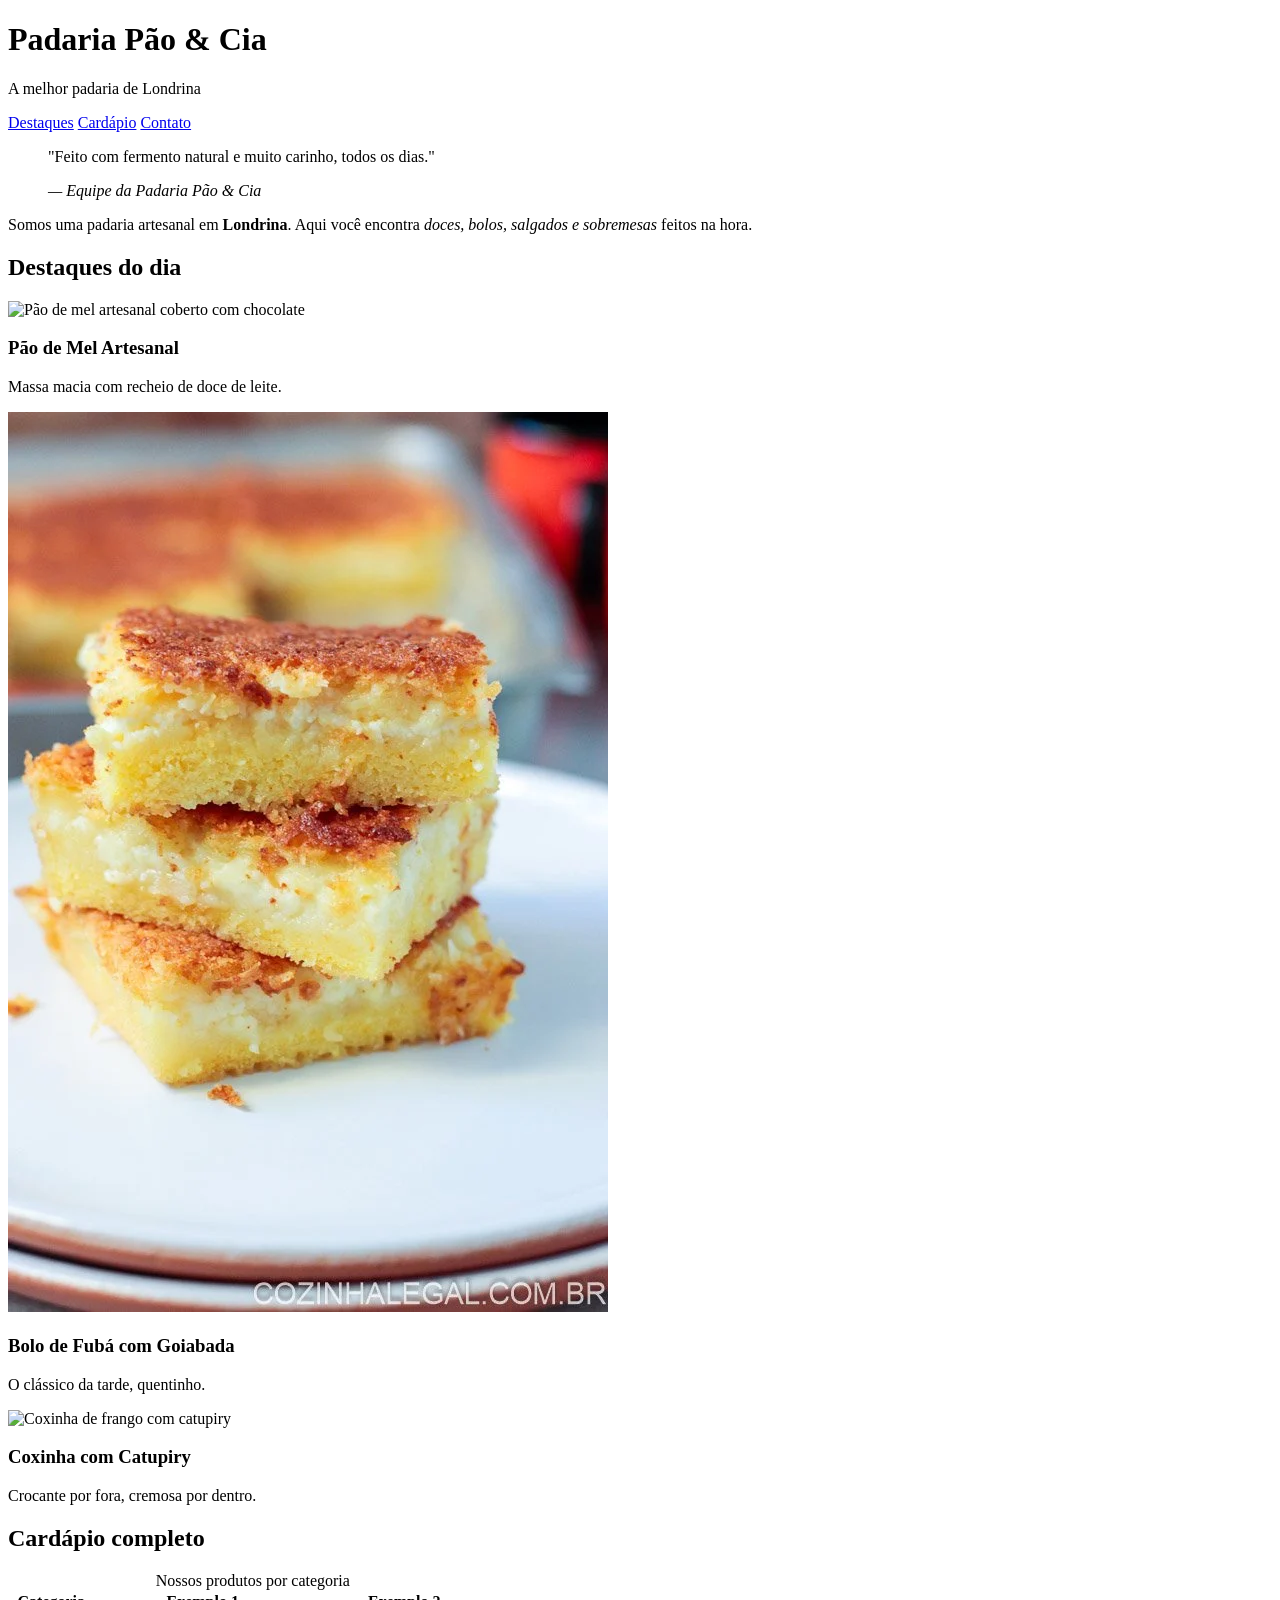
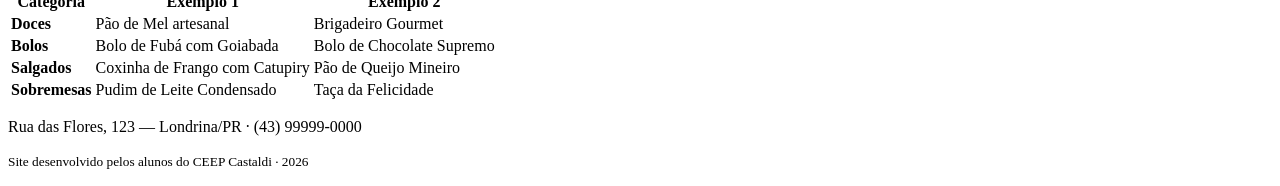
==== index.html @ ece178a4 "ok" ====
<!DOCTYPE html>
<html lang="pt-BR">
<head>
    <meta charset="UTF-8">
    <meta name="viewport" content="width=device-width, initial-scale=1.0">
    <title>Padaria em Londrina</title>
    <link rel="stylesheet" href="style.css">
</head>
<body>

    <!-- CABEÇALHO: identidade + menu de navegação -->
    <header class="cabecalho">
        <h1>Padaria Pão &amp; Cia</h1>
        <p class="subtitulo">A melhor padaria de Londrina</p>
        <nav class="menu">
            <a href="#destaques">Destaques</a>
            <a href="#cardapio">Cardápio</a>
            <a href="#contato">Contato</a>
        </nav>
    </header>

    <main>

        <!-- APRESENTAÇÃO: tags de autoria (blockquote, cite, strong, em) -->
        <section class="intro">
            <blockquote>
                <p>"Feito com fermento natural e muito carinho, todos os dias."</p>
                <cite>— Equipe da Padaria Pão &amp; Cia</cite>
            </blockquote>
            <p>Somos uma padaria artesanal em <strong>Londrina</strong>. Aqui você encontra
               <em>doces, bolos, salgados e sobremesas</em> feitos na hora.</p>
        </section>

        <!-- DESTAQUES: cards em Flexbox -->
        <section id="destaques" class="destaques">
            <h2>Destaques do dia</h2>
            <div class="cards">
                <article class="card">
                    <!-- Troque a URL abaixo pelo caminho da sua foto: src="img/pao-de-mel.jpg" -->
                    <img src="https://placehold.co/300x200?text=Pao+de+Mel" alt="Pão de mel artesanal coberto com chocolate">
                    <h3>Pão de Mel Artesanal</h3>
                    <p>Massa macia com recheio de doce de leite.</p>
                </article>
                <article class="card">
                    <img src="Bolo-Fuba-Cremoso.png" alt="Fatia de bolo de fubá com goiabada">
                    <h3>Bolo de Fubá com Goiabada</h3>
                    <p>O clássico da tarde, quentinho.</p>
                </article>
                <article class="card">
                    <img src="https://placehold.co/300x200?text=Coxinha" alt="Coxinha de frango com catupiry">
                    <h3>Coxinha com Catupiry</h3>
                    <p>Crocante por fora, cremosa por dentro.</p>
                </article>
            </div>
        </section>

        <!-- CARDÁPIO: a tabela original, agora semântica e estilizada -->
        <section id="cardapio" class="cardapio">
            <h2>Cardápio completo</h2>
            <table class="tabela-cardapio">
                <caption>Nossos produtos por categoria</caption>
                <thead>
                    <tr>
                        <th scope="col">Categoria</th>
                        <th scope="col">Exemplo 1</th>
                        <th scope="col">Exemplo 2</th>
                    </tr>
                </thead>
                <tbody>
                    <tr>
                        <td><strong>Doces</strong></td>
                        <td>Pão de Mel artesanal</td>
                        <td>Brigadeiro Gourmet</td>
                    </tr>
                    <tr>
                        <td><strong>Bolos</strong></td>
                        <td>Bolo de Fubá com Goiabada</td>
                        <td>Bolo de Chocolate Supremo</td>
                    </tr>
                    <tr>
                        <td><strong>Salgados</strong></td>
                        <td>Coxinha de Frango com Catupiry</td>
                        <td>Pão de Queijo Mineiro</td>
                    </tr>
                    <tr>
                        <td><strong>Sobremesas</strong></td>
                        <td>Pudim de Leite Condensado</td>
                        <td>Taça da Felicidade</td>
                    </tr>
                </tbody>
            </table>
        </section>

    </main>

    <!-- RODAPÉ -->
    <footer id="contato" class="rodape">
        <p>Rua das Flores, 123 — Londrina/PR · (43) 99999-0000</p>
        <p><small>Site desenvolvido pelos alunos do CEEP Castaldi · 2026</small></p>
    </footer>

</body>
</html>
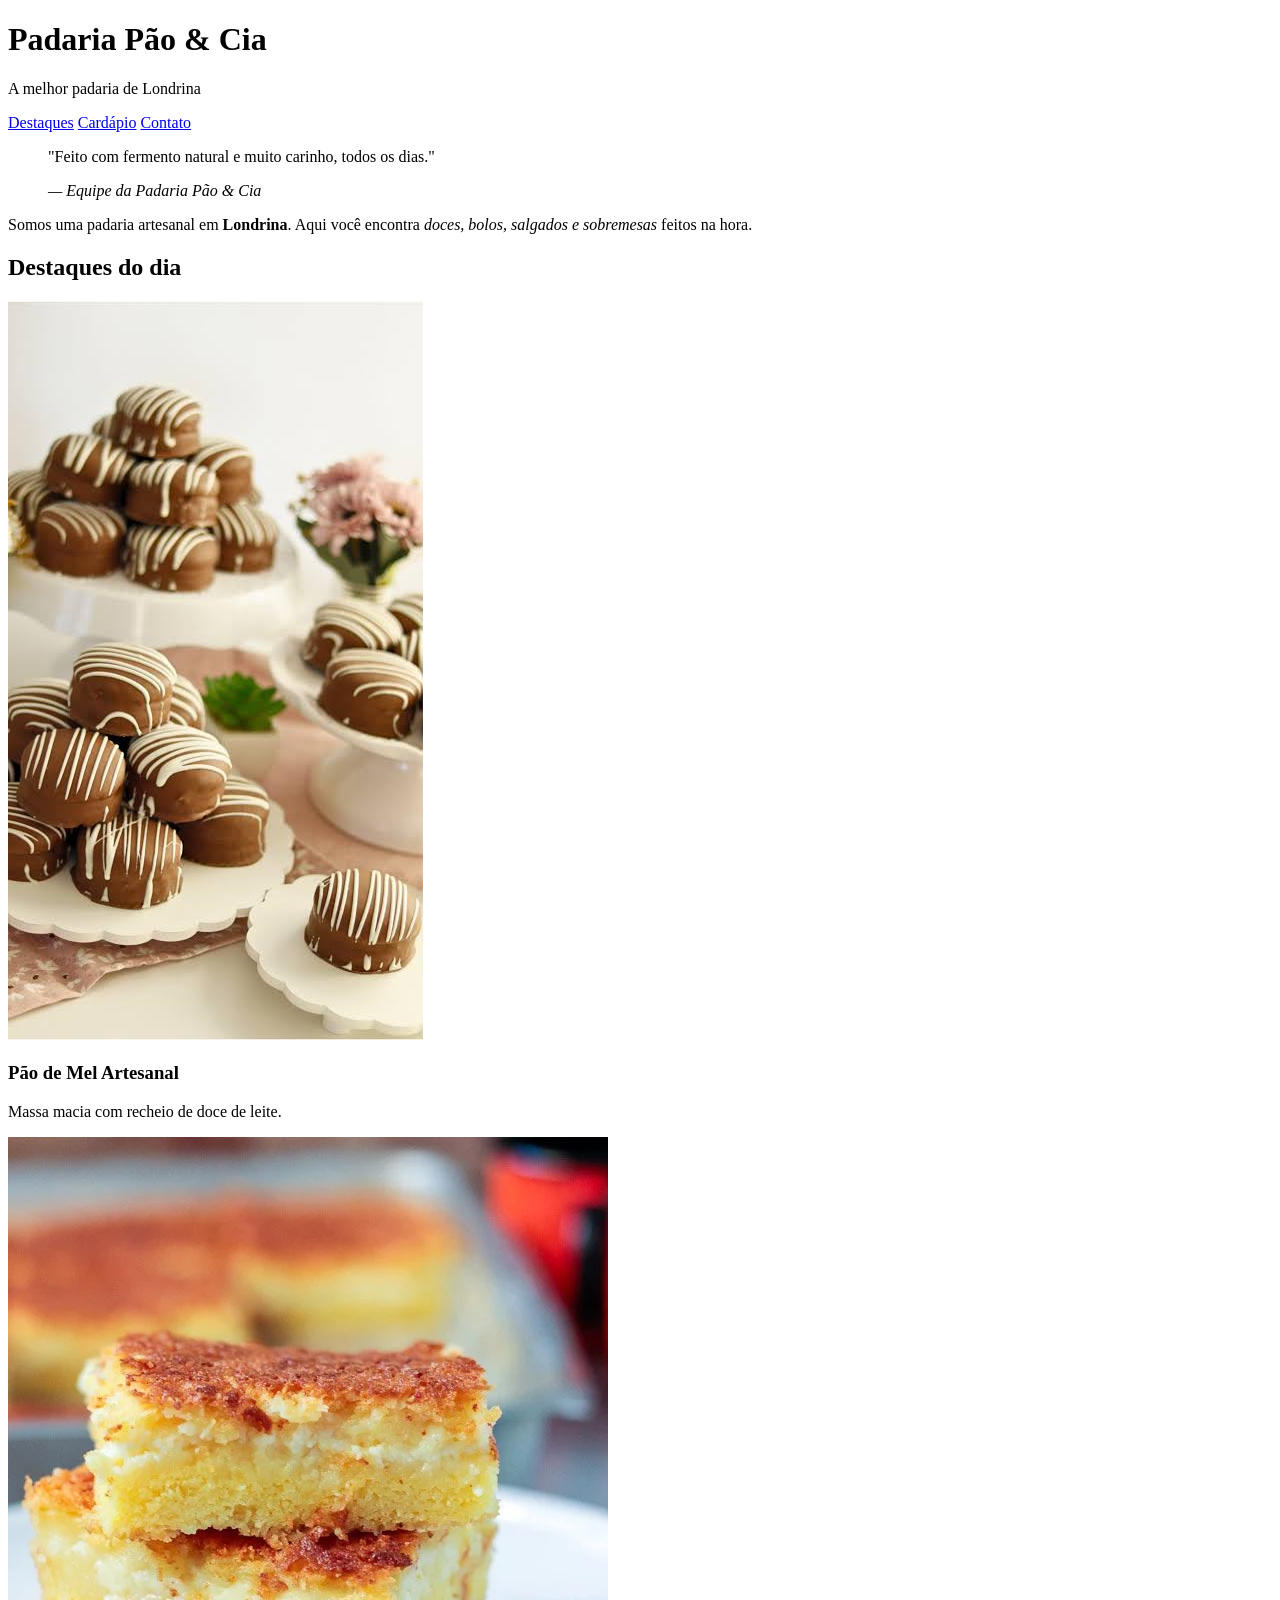
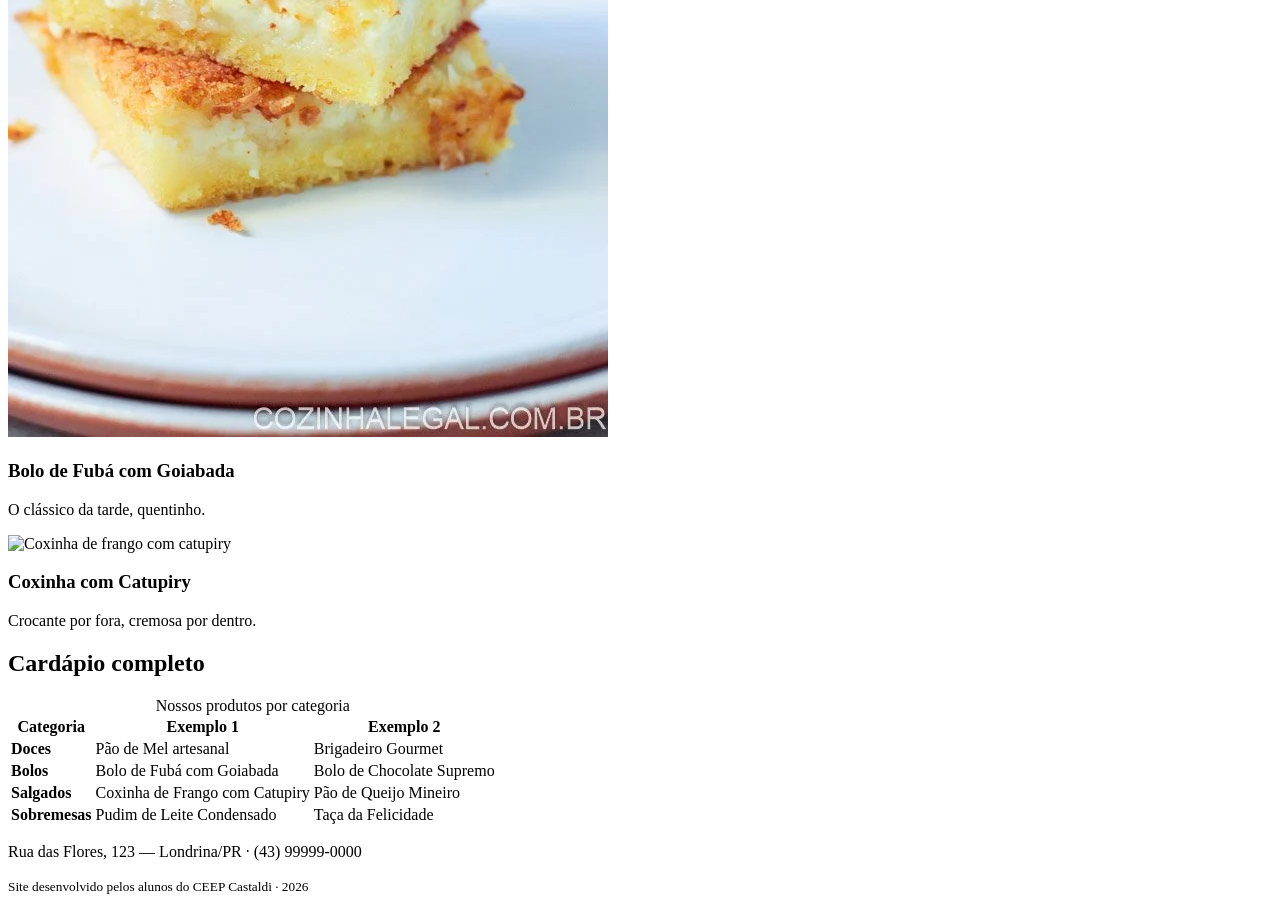
==== commit f03275c8: "ok" ====
--- a/index.html
+++ b/index.html
@@ -37,7 +37,7 @@
             <div class="cards">
                 <article class="card">
                     <!-- Troque a URL abaixo pelo caminho da sua foto: src="img/pao-de-mel.jpg" -->
-                    <img src="https://placehold.co/300x200?text=Pao+de+Mel" alt="Pão de mel artesanal coberto com chocolate">
+                    <img src="pão de mel.png" alt="Pão de mel artesanal coberto com chocolate">
                     <h3>Pão de Mel Artesanal</h3>
                     <p>Massa macia com recheio de doce de leite.</p>
                 </article>
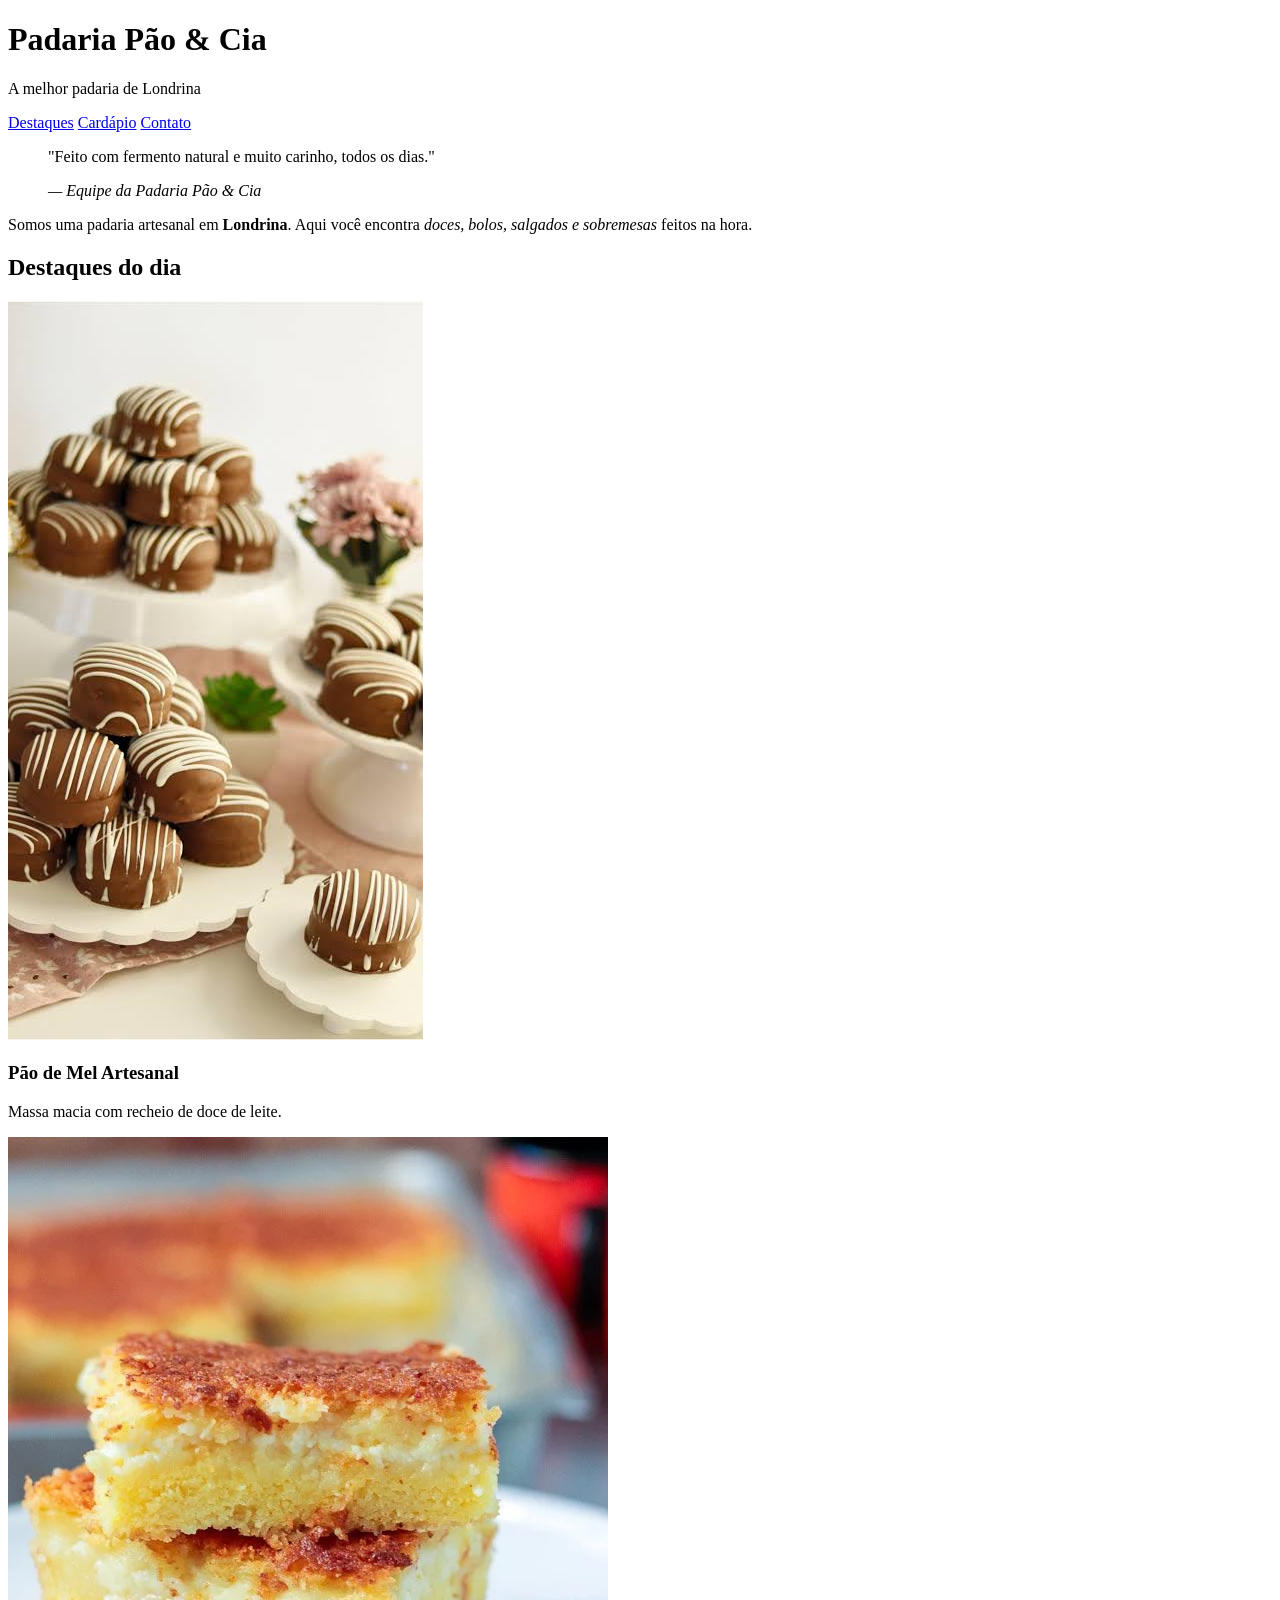
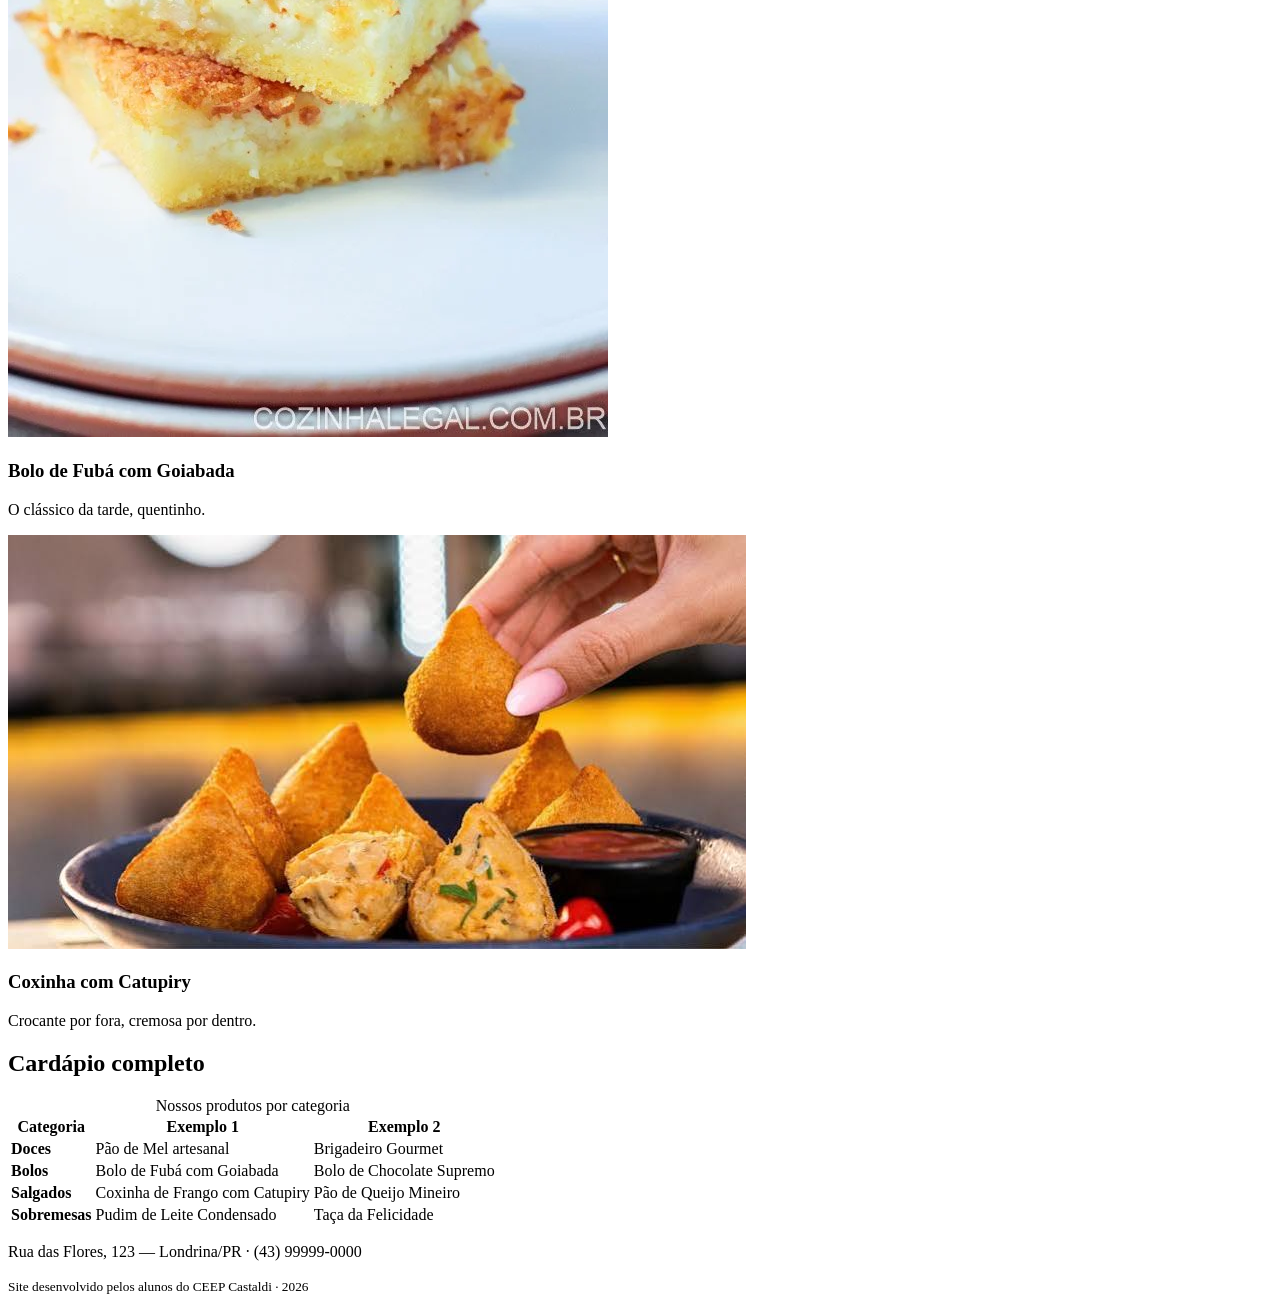
==== commit 09b026f7: "ok" ====
--- a/index.html
+++ b/index.html
@@ -47,7 +47,7 @@
                     <p>O clássico da tarde, quentinho.</p>
                 </article>
                 <article class="card">
-                    <img src="https://placehold.co/300x200?text=Coxinha" alt="Coxinha de frango com catupiry">
+                    <img src="coxinha.png" alt="Coxinha de frango com catupiry">
                     <h3>Coxinha com Catupiry</h3>
                     <p>Crocante por fora, cremosa por dentro.</p>
                 </article>
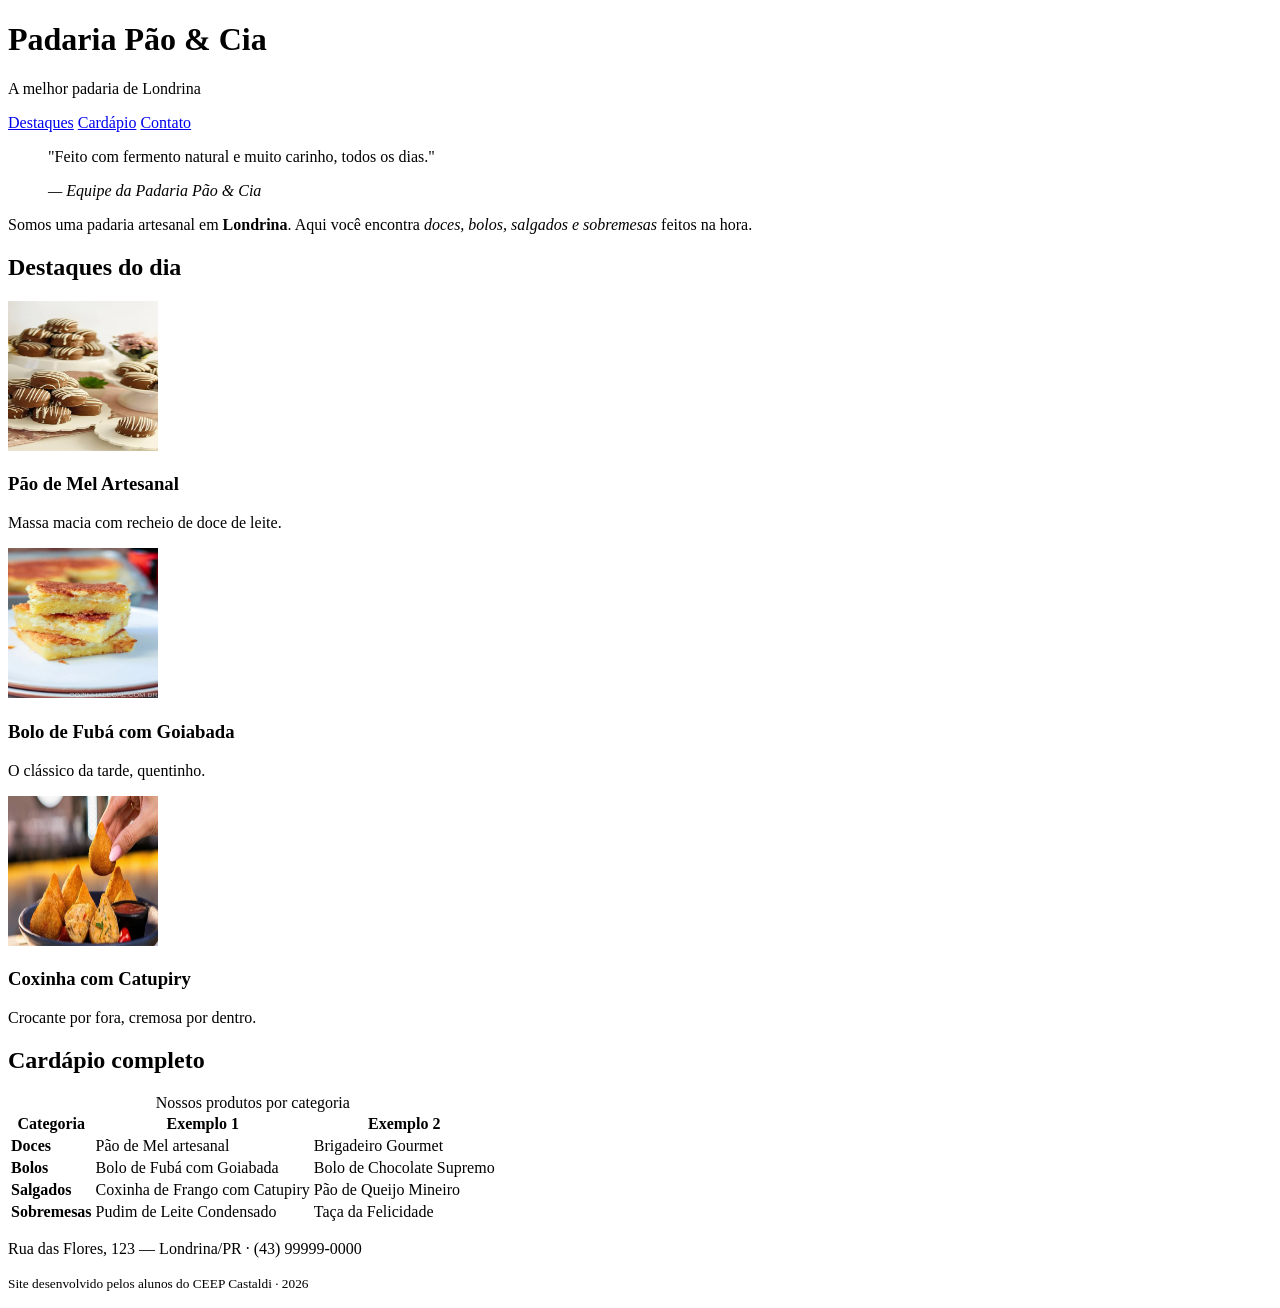
==== commit 245454fa: "ok" ====
--- a/index.html
+++ b/index.html
@@ -37,17 +37,17 @@
             <div class="cards">
                 <article class="card">
                     <!-- Troque a URL abaixo pelo caminho da sua foto: src="img/pao-de-mel.jpg" -->
-                    <img src="pão de mel.png" alt="Pão de mel artesanal coberto com chocolate">
+                    <img src="pão de mel.png" alt="Pão de mel artesanal coberto com chocolate"width="150"height="150">
                     <h3>Pão de Mel Artesanal</h3>
                     <p>Massa macia com recheio de doce de leite.</p>
                 </article>
                 <article class="card">
-                    <img src="Bolo-Fuba-Cremoso.png" alt="Fatia de bolo de fubá com goiabada">
+                    <img src="Bolo-Fuba-Cremoso.png" alt="Fatia de bolo de fubá com goiabada"width="150"height="150">
                     <h3>Bolo de Fubá com Goiabada</h3>
                     <p>O clássico da tarde, quentinho.</p>
                 </article>
                 <article class="card">
-                    <img src="coxinha.png" alt="Coxinha de frango com catupiry">
+                    <img src="coxinha.png" alt="Coxinha de frango com catupiry"width="150"height="150">
                     <h3>Coxinha com Catupiry</h3>
                     <p>Crocante por fora, cremosa por dentro.</p>
                 </article>
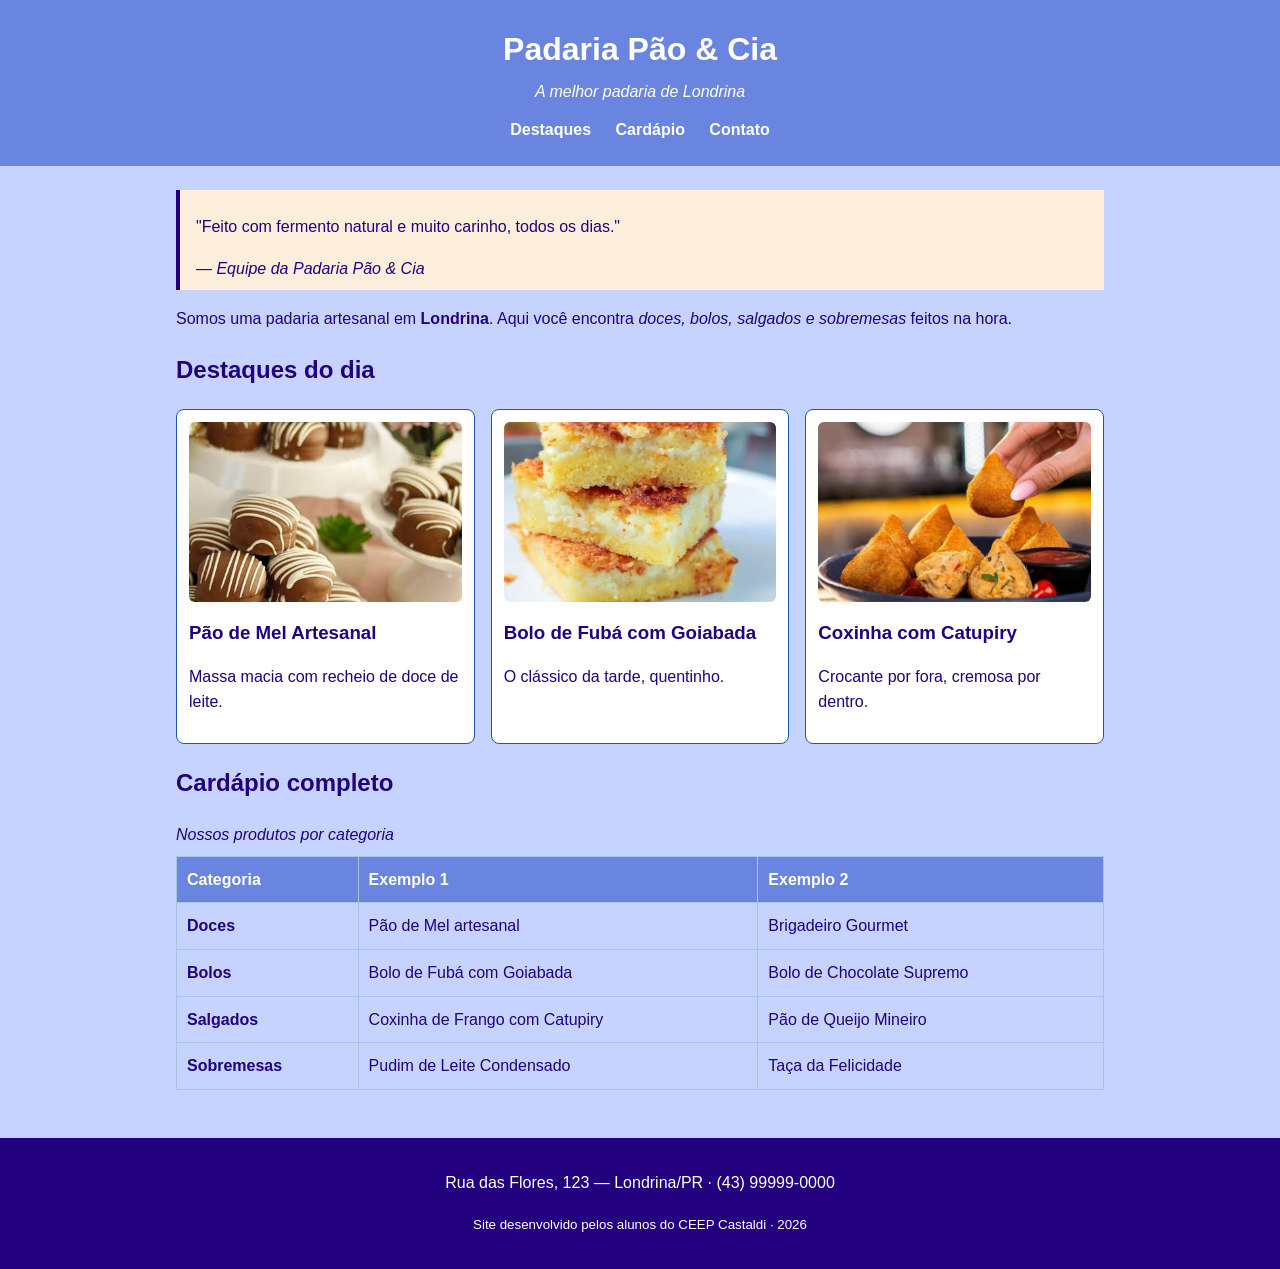
==== commit 7246cc60: "ok" ====
--- a/index.html
+++ b/index.html
@@ -14,7 +14,7 @@
         <p class="subtitulo">A melhor padaria de Londrina</p>
         <nav class="menu">
             <a href="#destaques">Destaques</a>
-            <a href="#cardapio">Cardápio</a>
+            <a href="cardapio">Cardápio</a>
             <a href="#contato">Contato</a>
         </nav>
     </header>
--- a/style.css
+++ b/style.css
@@ -0,0 +1,120 @@
+
+/* =========================================================
+   PADARIA DO HITALO — CSS do Encontro 1
+   Paleta com contraste aprovado no padrão WCAG AA
+   ========================================================= */
+
+/* box-sizing: a largura já inclui padding e borda (Box Model) */
+* {
+    box-sizing: border-box;
+}
+
+body {
+    font-family: Arial, Helvetica, sans-serif;
+    line-height: 1.6;
+    margin: 0;
+    color: #22007e;             /* marrom escuro (texto) */
+    background-color: hsl(227, 100%, 89%);  /* creme (fundo) */
+}
+
+/* ===== Cabeçalho ===== */
+.cabecalho {
+    background-color: #6a85df;  /* âmbar escuro — texto branco tem contraste AA */
+    color: #FFFFFF;
+    text-align: center;
+    padding: 24px 16px;
+}
+
+.cabecalho h1 {
+    margin: 0;
+}
+
+.subtitulo {
+    margin: 4px 0 12px;
+    font-style: italic;
+}
+
+.menu a {
+    color: #FFFFFF;
+    text-decoration: none;
+    margin: 0 10px;
+    font-weight: bold;
+}
+
+.menu a:hover {
+    text-decoration: underline;
+}
+
+/* ===== Área central ===== */
+main {
+    max-width: 960px;
+    margin: 0 auto;    /* centraliza a página */
+    padding: 24px 16px;
+}
+
+blockquote {
+    border-left: 4px solid ;
+    margin: 0 0 16px;
+    padding: 8px 16px;
+    background-color: #FDEEDC;
+}
+
+/* ===== Cards de destaque (Flexbox) ===== */
+.cards {
+    display: flex;         /* coloca os cards lado a lado */
+    flex-wrap: wrap;       /* quebra a linha em telas menores */
+    gap: 16px;             /* espaço entre os cards */
+}
+
+.card {
+    flex: 1 1 250px;       /* cresce, encolhe, largura base 250px */
+    border: 1px solid #1c59a8;
+    border-radius: 8px;
+    padding: 12px;
+    background-color: #FFFFFF;
+}
+
+.card img {
+    width: 100%;
+    height: 180px;
+    object-fit: cover;     /* recorta a imagem sem deformar */
+    border-radius: 6px;
+}
+
+.card h3 {
+    margin: 8px 0 4px;
+}
+
+/* ===== Tabela do cardápio ===== */
+.tabela-cardapio {
+    width: 100%;
+    border-collapse: collapse;   /* junta as bordas das células */
+    margin-top: 8px;
+}
+
+.tabela-cardapio caption {
+    text-align: left;
+    font-style: italic;
+    margin-bottom: 8px;
+}
+
+.tabela-cardapio th,
+.tabela-cardapio td {
+    border: 1px solid #a6c6e0;
+    padding: 10px;
+    text-align: left;
+}
+
+.tabela-cardapio thead {
+    background-color: #6a85df;
+    color: #FFFFFF;
+}
+
+/* ===== Rodapé ===== */
+.rodape {
+    background-color: #22007e;
+    color: #FFFFFF;
+    text-align: center;
+    padding: 16px;
+    margin-top: 24px;
+}    
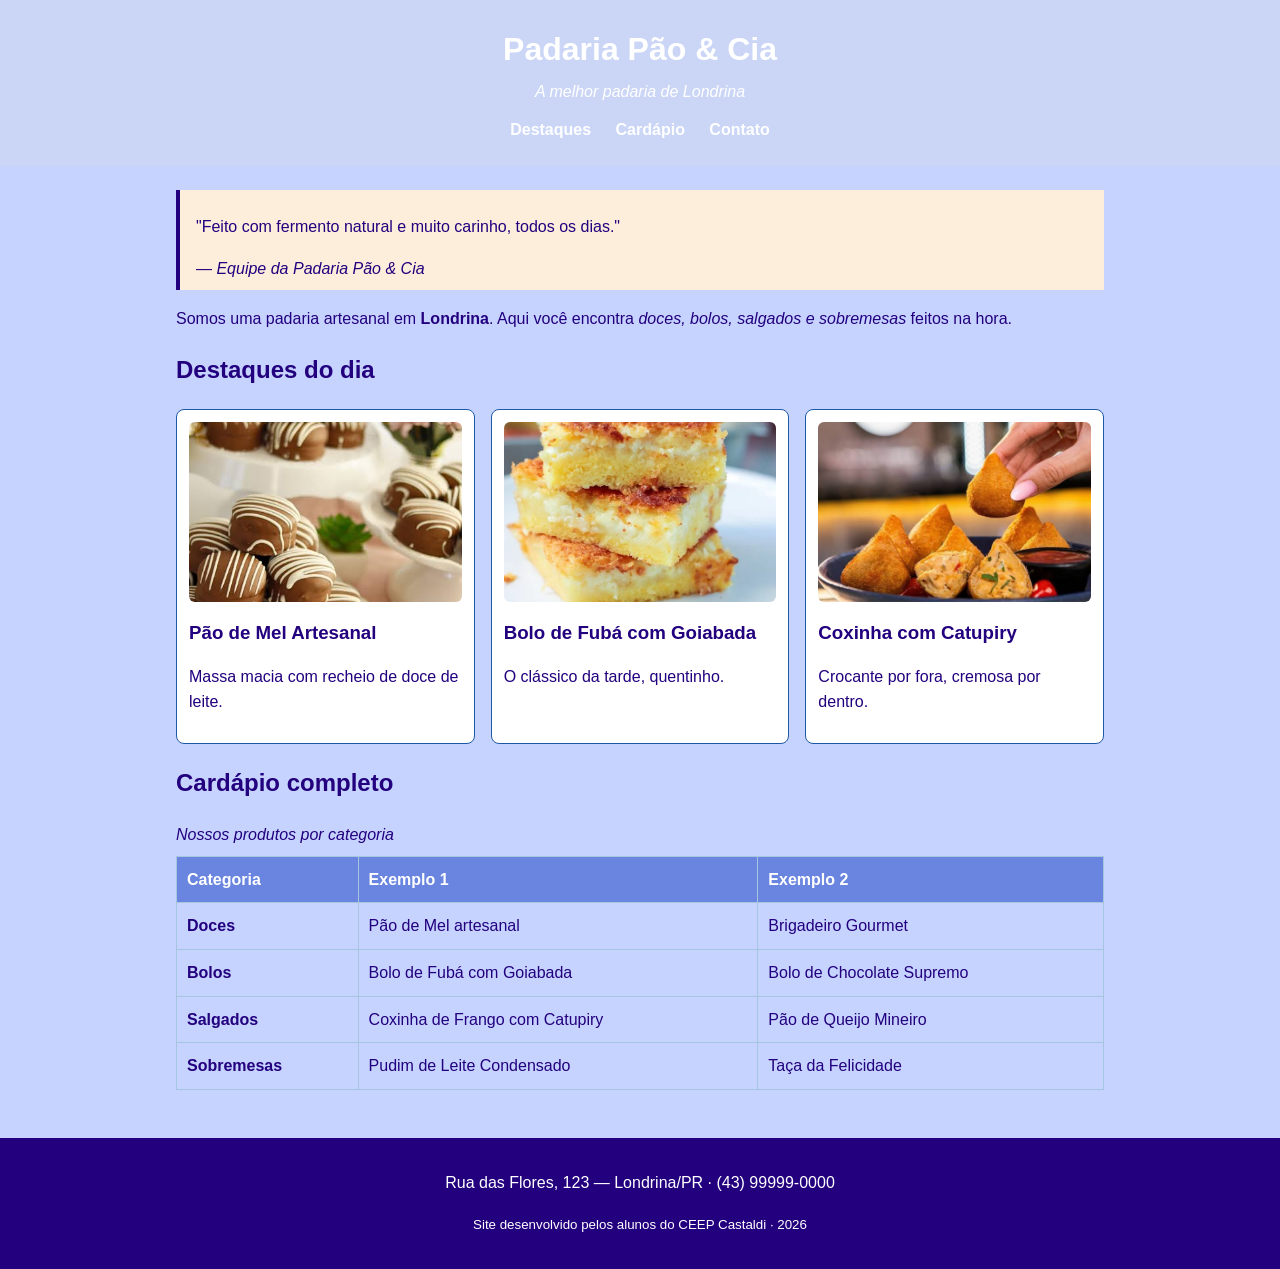
==== commit 838ee456: "ok" ====
--- a/index.html
+++ b/index.html
@@ -14,7 +14,7 @@
         <p class="subtitulo">A melhor padaria de Londrina</p>
         <nav class="menu">
             <a href="#destaques">Destaques</a>
-            <a href="cardapio">Cardápio</a>
+            <a href="cardapio.html">Cardápio</a>
             <a href="#contato">Contato</a>
         </nav>
     </header>
--- a/style.css
+++ b/style.css
@@ -19,7 +19,7 @@
 
 /* ===== Cabeçalho ===== */
 .cabecalho {
-    background-color: #6a85df;  /* âmbar escuro — texto branco tem contraste AA */
+    background-color: #cbd6f7;  /* âmbar escuro — texto branco tem contraste AA */
     color: #FFFFFF;
     text-align: center;
     padding: 24px 16px;
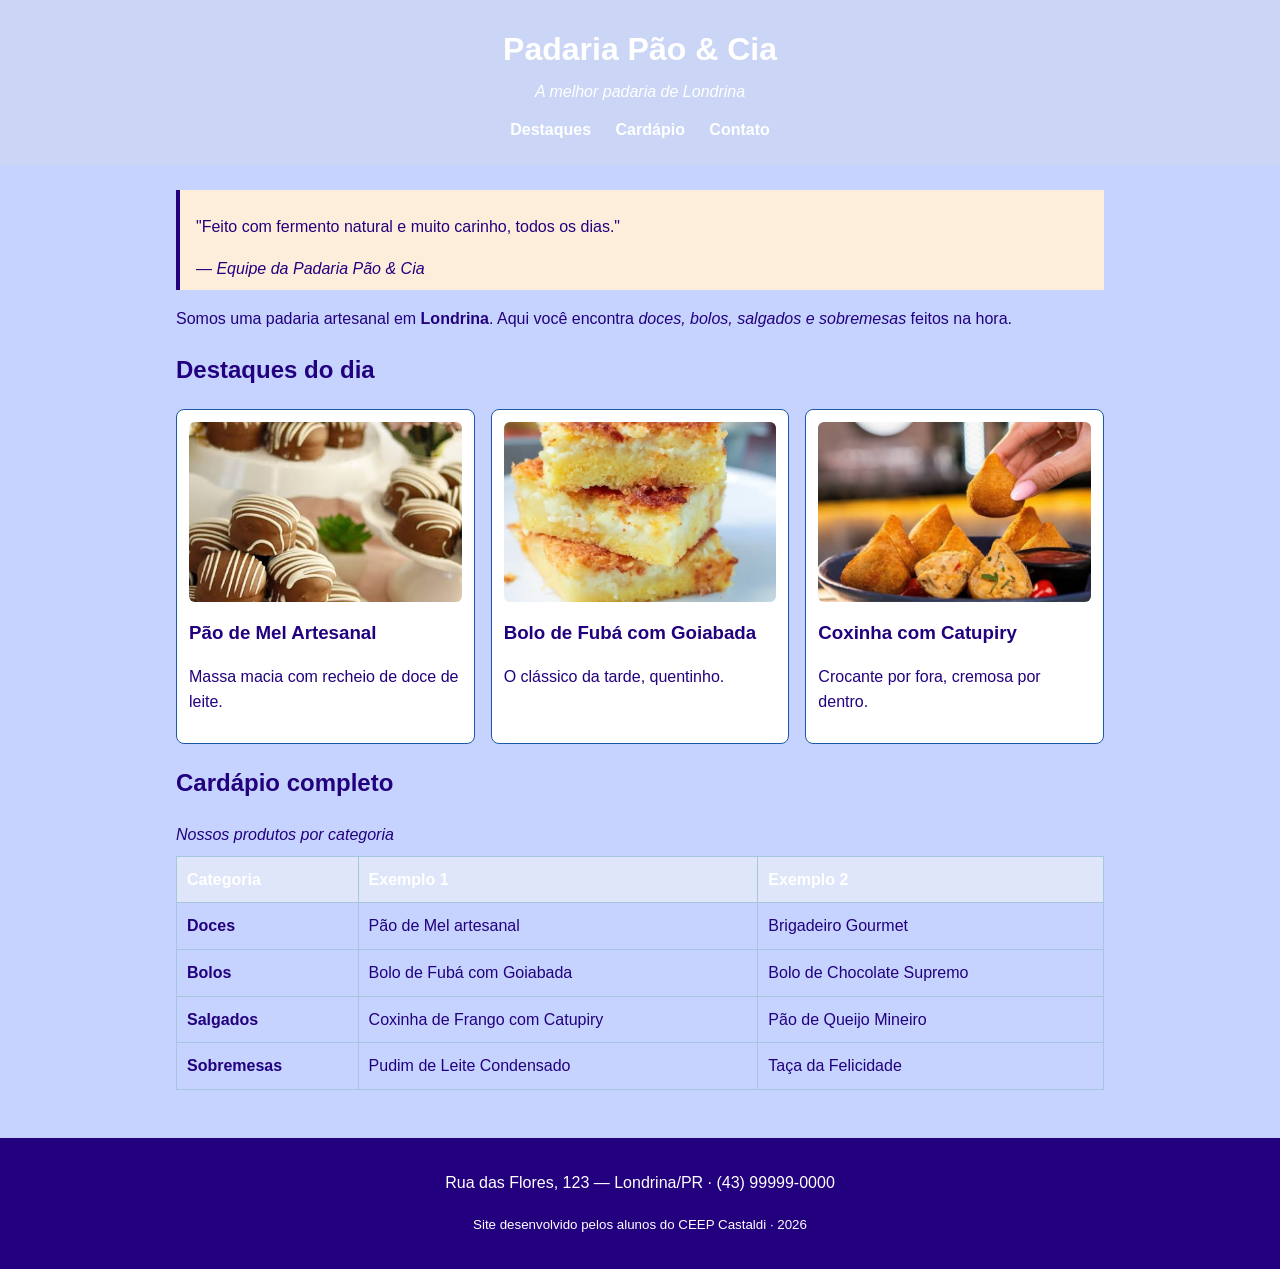
==== commit 7a6f8e88: "ok" ====
--- a/index.html
+++ b/index.html
@@ -13,7 +13,7 @@
         <h1>Padaria Pão &amp; Cia</h1>
         <p class="subtitulo">A melhor padaria de Londrina</p>
         <nav class="menu">
-            <a href="#destaques">Destaques</a>
+            <a href="#destaque.html">Destaques</a>
             <a href="cardapio.html">Cardápio</a>
             <a href="#contato">Contato</a>
         </nav>
--- a/style.css
+++ b/style.css
@@ -106,7 +106,7 @@
 }
 
 .tabela-cardapio thead {
-    background-color: #6a85df;
+    background-color: #e0e6fa;
     color: #FFFFFF;
 }
 
